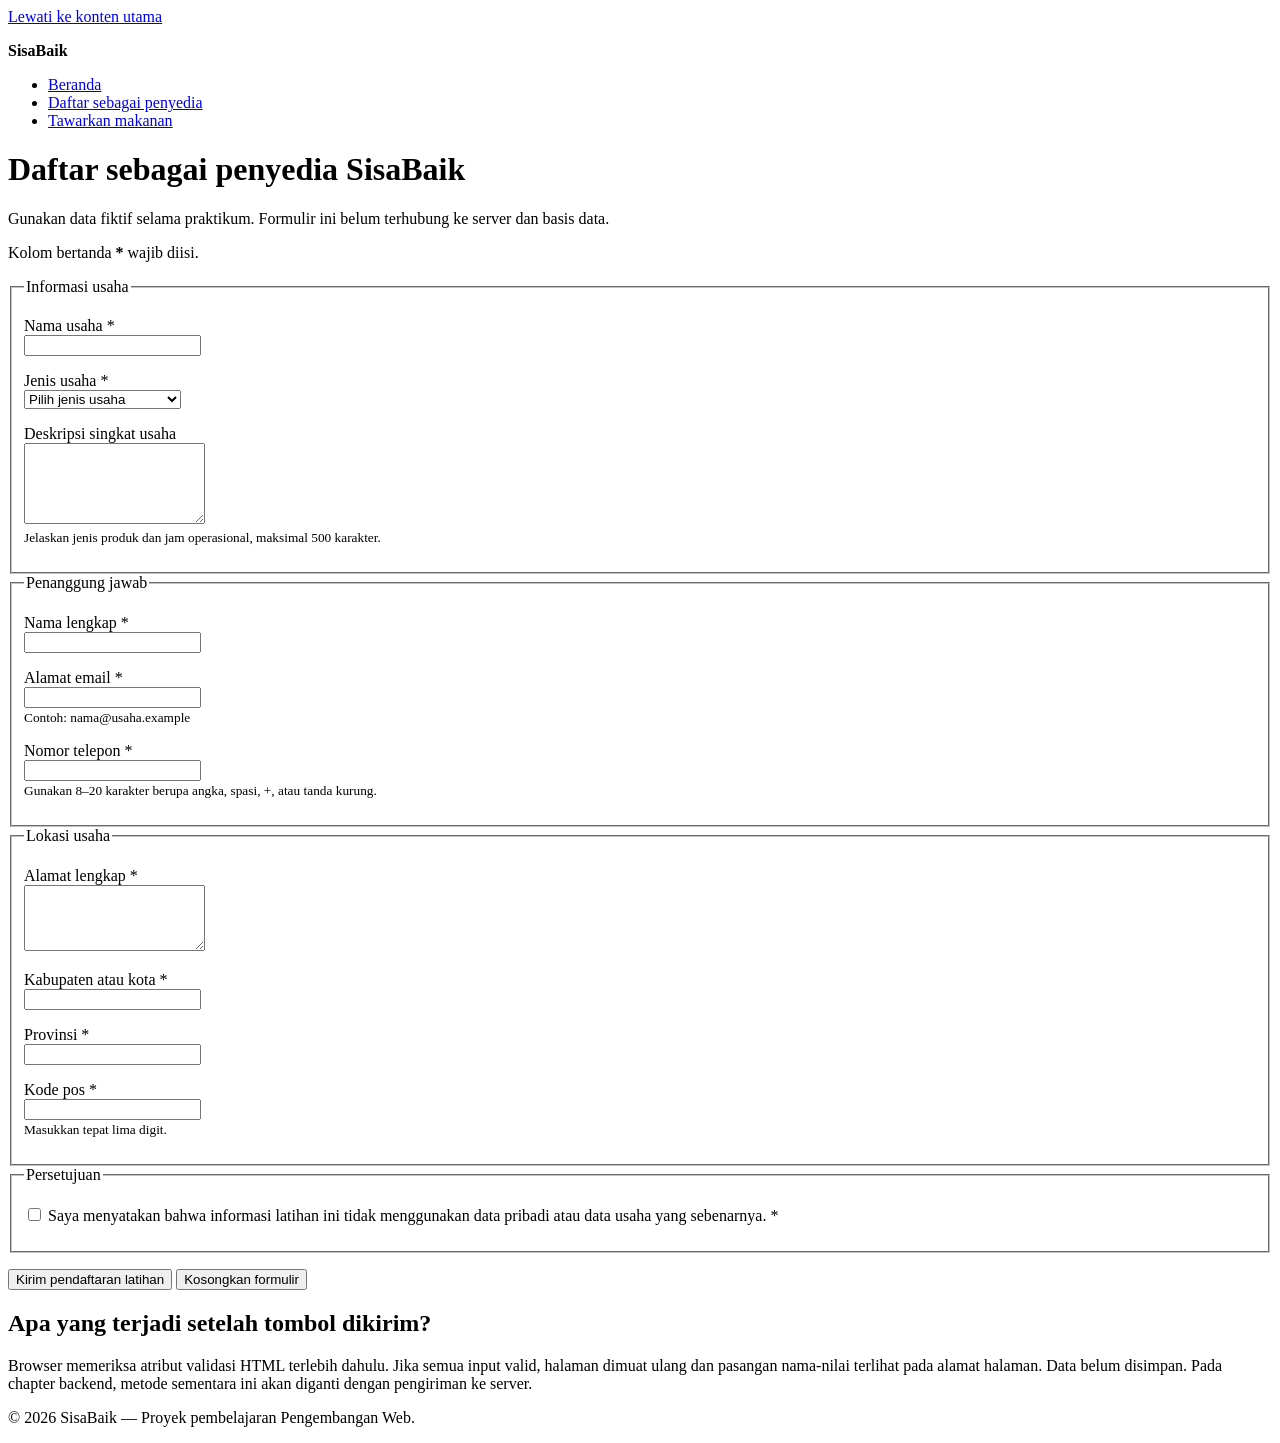
==== daftar-penyedia.html @ 45aaafab "feat: add accessible provider registration form" ====
<!doctype html> 
<html lang="id"> 
  <head> 
    <meta charset="utf-8"> 
    <meta name="viewport" content="width=device-width, initial-scale=1"> 
    <meta 
      name="description" 
      content="Formulir prototipe untuk mendaftarkan usaha sebagai penyedia makanan di SisaBaik." 
    > 
    <title>Daftar Penyedia | SisaBaik</title> 
  </head> 
  <body> 
    <a href="#konten-utama">Lewati ke konten utama</a> 
 
    <header> 
      <p><strong>SisaBaik</strong></p> 
      <nav aria-label="Navigasi utama"> 
        <ul> 
          <li><a href="index.html">Beranda</a></li> 
          <li> 
            <a href="daftar-penyedia.html" aria-current="page"> 
              Daftar sebagai penyedia 
            </a> 
          </li> 
          <li><a href="tawarkan-makanan.html">Tawarkan makanan</a></li> 
        </ul> 
      </nav> 
    </header> 
 
    <main id="konten-utama" tabindex="-1"> 
      <h1>Daftar sebagai penyedia SisaBaik</h1> 
      <p> 
        Gunakan data fiktif selama praktikum. Formulir ini belum terhubung ke
         server dan basis data. 
      </p> 
      <p id="petunjuk-wajib">Kolom bertanda <strong>*</strong> wajib diisi.</p> 
 
      <form 
        action="daftar-penyedia.html" 
        method="get" 
        aria-describedby="petunjuk-wajib" 
      > 
        <fieldset> 
          <legend>Informasi usaha</legend> 
 
          <p> 
            <label for="nama-usaha">Nama usaha *</label><br> 
            <input 
              type="text" 
              id="nama-usaha" 
              name="nama_usaha" 
              autocomplete="organization" 
              minlength="3" 
              maxlength="100" 
              required 
            > 
          </p> 
 
          <p> 
            <label for="jenis-usaha">Jenis usaha *</label><br> 
            <select id="jenis-usaha" name="jenis_usaha" required> 
              <option value="">Pilih jenis usaha</option> 
              <option value="restoran">Restoran</option> 
              <option value="toko-roti">Toko roti</option> 
              <option value="katering">Katering</option> 
              <option value="ritel">Toko ritel</option> 
              <option value="hotel">Hotel atau penginapan</option> 
              <option value="lainnya">Lainnya</option> 
            </select> 
          </p> 
 
          <p> 
            <label for="deskripsi-usaha">Deskripsi singkat usaha</label><br> 
            <textarea 
              id="deskripsi-usaha" 
              name="deskripsi_usaha" 
              rows="5" 
              maxlength="500" 
              aria-describedby="bantuan-deskripsi" 
            ></textarea><br> 
            <small id="bantuan-deskripsi"> 
              Jelaskan jenis produk dan jam operasional, maksimal 500 karakter. 
            </small> 
          </p> 
        </fieldset> 
 
        <fieldset> 
          <legend>Penanggung jawab</legend> 
 
          <p> 
            <label for="nama-penanggung-jawab">Nama lengkap *</label><br> 
            <input 
              type="text" 
              id="nama-penanggung-jawab" 
              name="nama_penanggung_jawab" 
              autocomplete="name" 
              minlength="3" 
              maxlength="100" 
              required 
                 > 
          </p> 
 
          <p> 
            <label for="email">Alamat email *</label><br> 
            <input 
              type="email" 
              id="email" 
              name="email" 
              autocomplete="email" 
              maxlength="254" 
              aria-describedby="bantuan-email" 
              required 
            ><br> 
            <small id="bantuan-email">Contoh: nama@usaha.example</small> 
          </p> 
 
          <p> 
            <label for="telepon">Nomor telepon *</label><br> 
            <input 
              type="tel" 
              id="telepon" 
              name="telepon" 
              autocomplete="tel" 
              inputmode="tel" 
              pattern="[0-9+() ]{8,20}" 
              aria-describedby="bantuan-telepon" 
              required 
            ><br> 
            <small id="bantuan-telepon"> 
              Gunakan 8–20 karakter berupa angka, spasi, +, atau tanda kurung. 
            </small> 
          </p> 
            </fieldset> 
 
        <fieldset> 
          <legend>Lokasi usaha</legend> 
 
          <p> 
            <label for="alamat">Alamat lengkap *</label><br> 
            <textarea 
              id="alamat" 
              name="alamat" 
              rows="4" 
              autocomplete="street-address" 
              minlength="10" 
              maxlength="250" 
              required 
            ></textarea> 
          </p> 
 
          <p> 
            <label for="kota">Kabupaten atau kota *</label><br> 
            <input 
              type="text" 
              id="kota" 
              name="kota" 
              autocomplete="address-level2" 
              maxlength="100" 
              required 
            > 
          </p> 
 
          <p> 
            <label for="provinsi">Provinsi *</label><br> 
            <input
              type="text" 
              id="provinsi" 
              name="provinsi" 
              autocomplete="address-level1" 
              maxlength="100" 
              required 
            > 
          </p> 
 
          <p> 
            <label for="kode-pos">Kode pos *</label><br> 
            <input 
              type="text" 
              id="kode-pos" 
              name="kode_pos" 
              autocomplete="postal-code" 
              inputmode="numeric" 
              pattern="[0-9]{5}" 
              aria-describedby="bantuan-kode-pos" 
              required 
            ><br> 
            <small id="bantuan-kode-pos">Masukkan tepat lima digit.</small> 
          </p> 
        </fieldset> 
 
        <fieldset> 
          <legend>Persetujuan</legend> 
          <p> 
            <input 
              type="checkbox" 
              id="persetujuan" 
              name="persetujuan" 
              value="setuju"
                required 
            > 
            <label for="persetujuan"> 
              Saya menyatakan bahwa informasi latihan ini tidak menggunakan 
              data pribadi atau data usaha yang sebenarnya. * 
            </label> 
          </p> 
        </fieldset> 
 
        <p> 
          <button type="submit">Kirim pendaftaran latihan</button> 
          <button type="reset">Kosongkan formulir</button> 
        </p> 
      </form> 
 
      <section aria-labelledby="catatan-prototipe"> 
        <h2 id="catatan-prototipe">Apa yang terjadi setelah tombol dikirim?</h2> 
        <p> 
          Browser memeriksa atribut validasi HTML terlebih dahulu. Jika semua 
          input valid, halaman dimuat ulang dan pasangan nama-nilai terlihat 
          pada alamat halaman. Data belum disimpan. Pada chapter backend, 
          metode sementara ini akan diganti dengan pengiriman ke server. 
        </p> 
      </section> 
    </main> 
 
    <footer> 
      <p>&copy; 2026 SisaBaik — Proyek pembelajaran Pengembangan Web.</p> 
    </footer> 
  </body> 
</html>
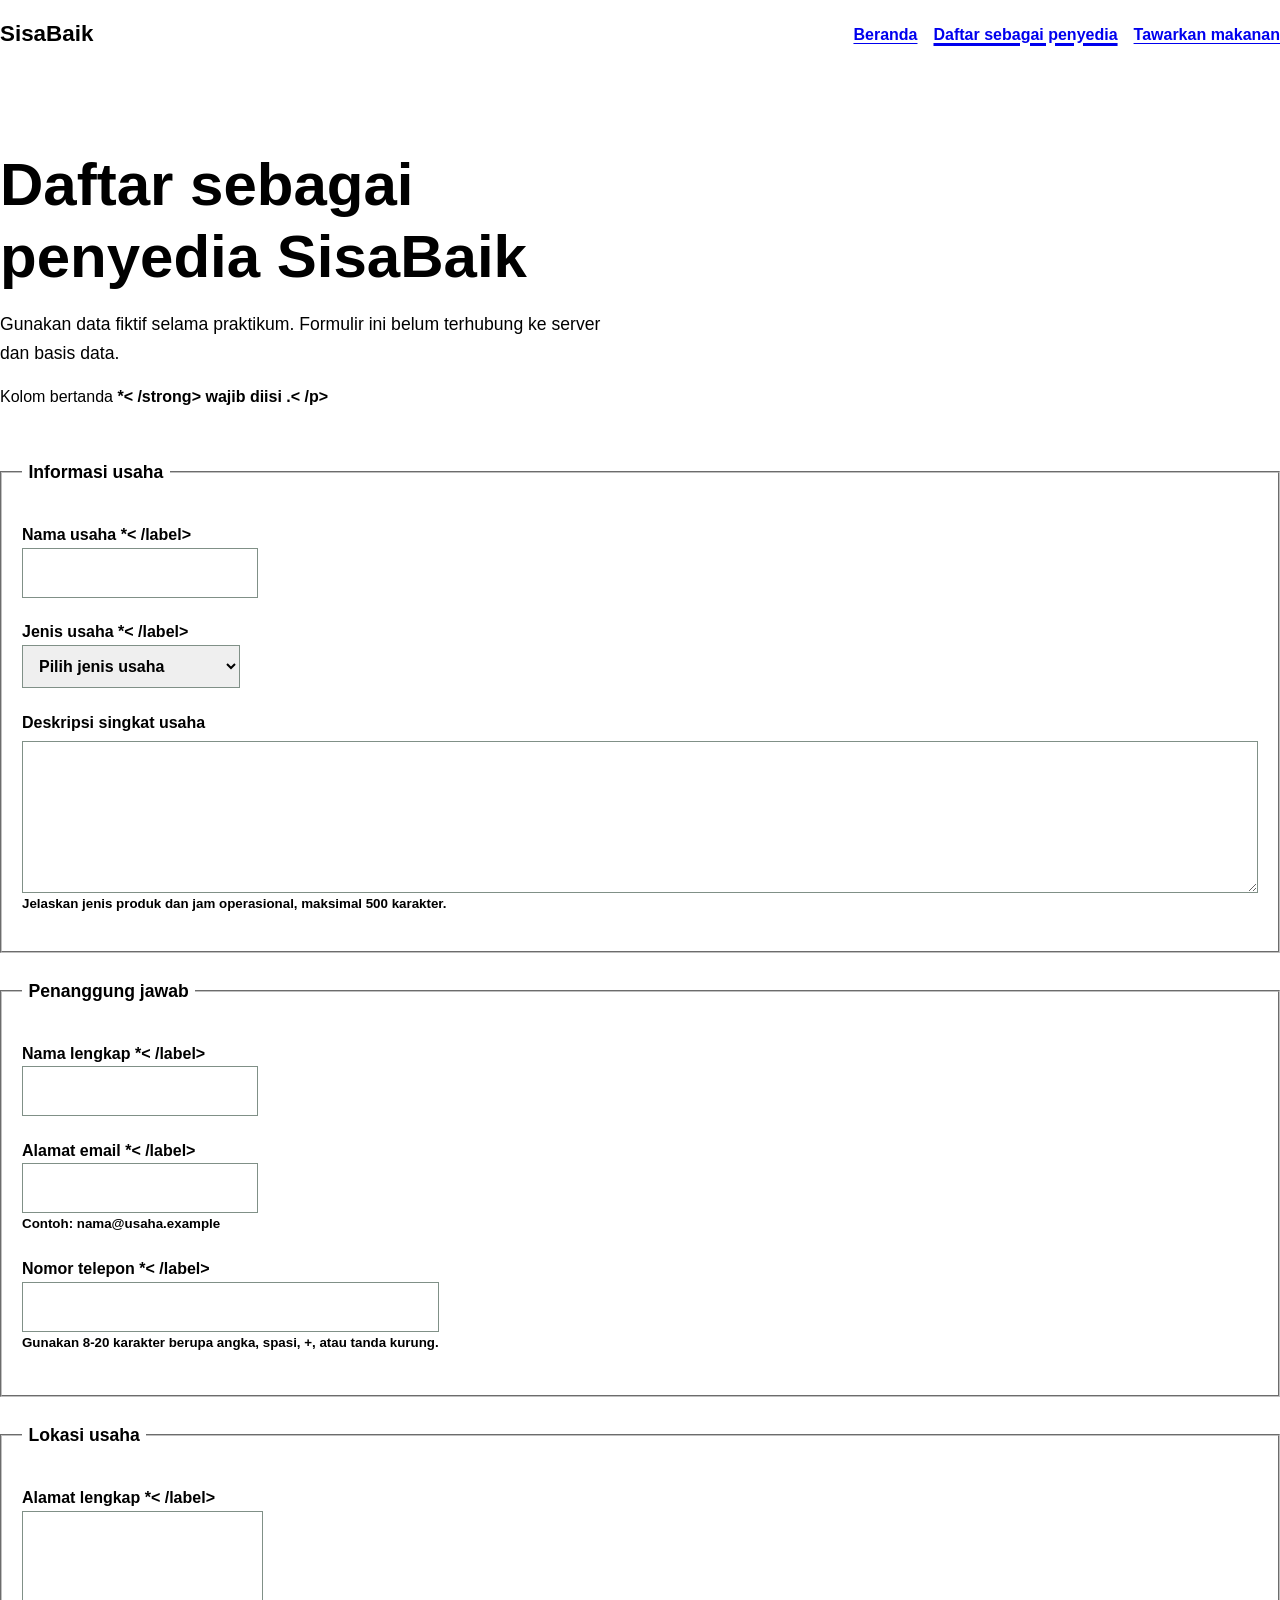
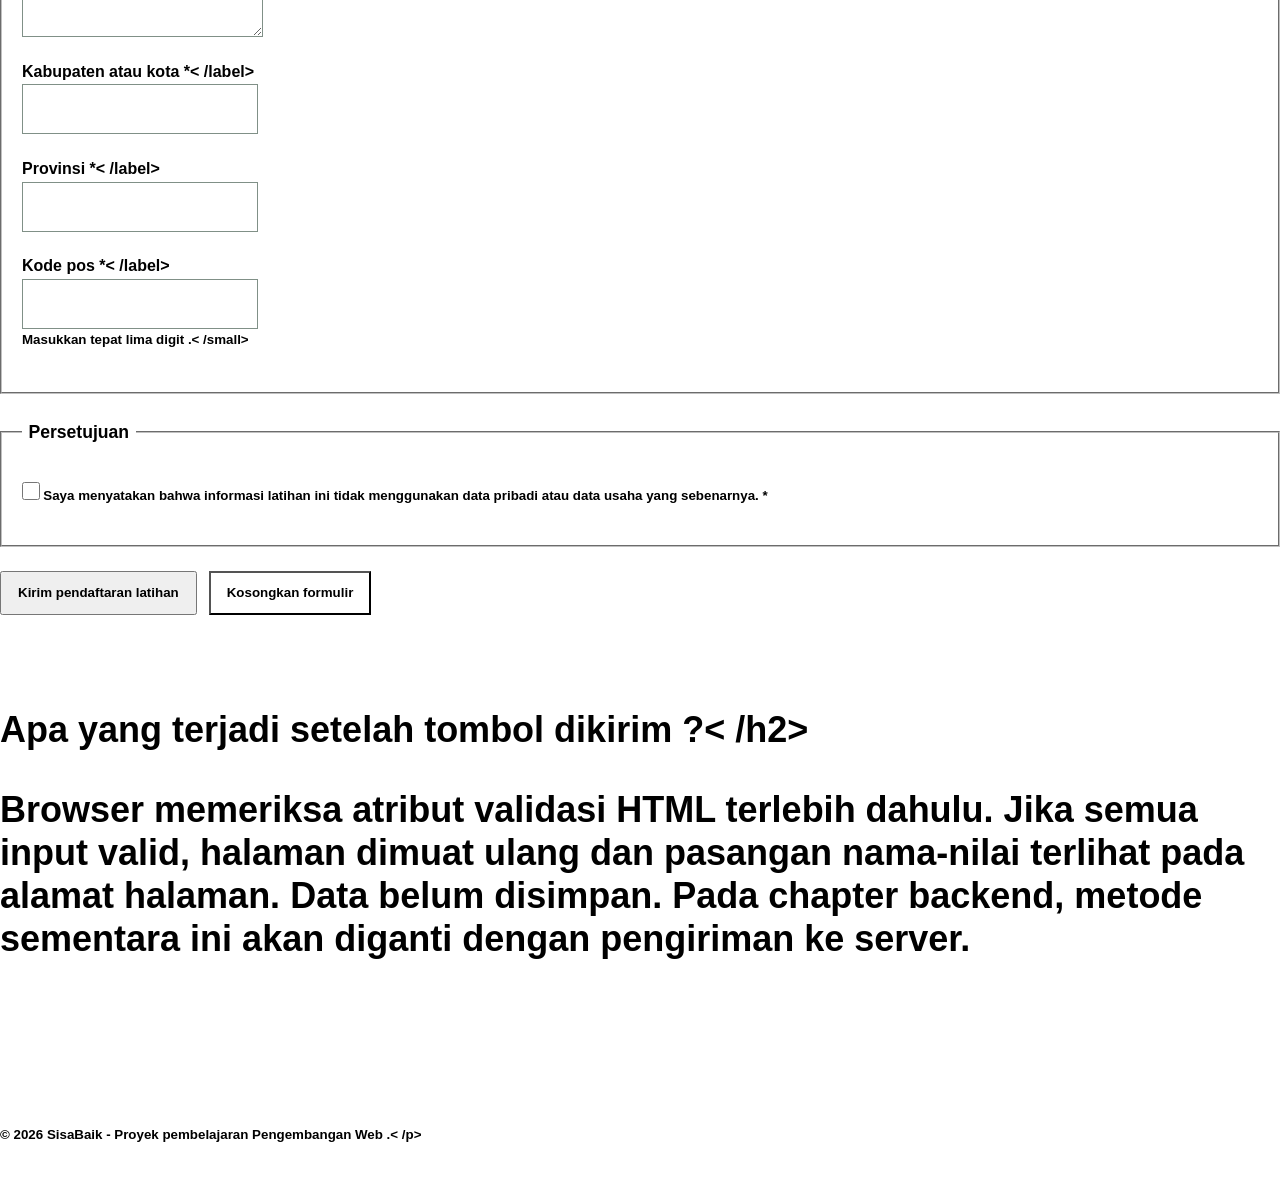
==== commit 5e758ac8: "style: apply responsive layout to SisaBaik pages" ====
--- a/daftar-penyedia.html
+++ b/daftar-penyedia.html
@@ -1,229 +1,235 @@
-<!doctype html> 
-<html lang="id"> 
-  <head> 
-    <meta charset="utf-8"> 
-    <meta name="viewport" content="width=device-width, initial-scale=1"> 
-    <meta 
-      name="description" 
-      content="Formulir prototipe untuk mendaftarkan usaha sebagai penyedia makanan di SisaBaik." 
-    > 
-    <title>Daftar Penyedia | SisaBaik</title> 
-  </head> 
-  <body> 
-    <a href="#konten-utama">Lewati ke konten utama</a> 
- 
-    <header> 
-      <p><strong>SisaBaik</strong></p> 
-      <nav aria-label="Navigasi utama"> 
-        <ul> 
-          <li><a href="index.html">Beranda</a></li> 
-          <li> 
-            <a href="daftar-penyedia.html" aria-current="page"> 
-              Daftar sebagai penyedia 
-            </a> 
-          </li> 
-          <li><a href="tawarkan-makanan.html">Tawarkan makanan</a></li> 
-        </ul> 
-      </nav> 
-    </header> 
- 
-    <main id="konten-utama" tabindex="-1"> 
-      <h1>Daftar sebagai penyedia SisaBaik</h1> 
-      <p> 
-        Gunakan data fiktif selama praktikum. Formulir ini belum terhubung ke
-         server dan basis data. 
-      </p> 
-      <p id="petunjuk-wajib">Kolom bertanda <strong>*</strong> wajib diisi.</p> 
- 
-      <form 
-        action="daftar-penyedia.html" 
-        method="get" 
-        aria-describedby="petunjuk-wajib" 
-      > 
-        <fieldset> 
-          <legend>Informasi usaha</legend> 
- 
-          <p> 
-            <label for="nama-usaha">Nama usaha *</label><br> 
-            <input 
-              type="text" 
-              id="nama-usaha" 
-              name="nama_usaha" 
-              autocomplete="organization" 
-              minlength="3" 
-              maxlength="100" 
-              required 
-            > 
-          </p> 
- 
-          <p> 
-            <label for="jenis-usaha">Jenis usaha *</label><br> 
-            <select id="jenis-usaha" name="jenis_usaha" required> 
-              <option value="">Pilih jenis usaha</option> 
-              <option value="restoran">Restoran</option> 
-              <option value="toko-roti">Toko roti</option> 
-              <option value="katering">Katering</option> 
-              <option value="ritel">Toko ritel</option> 
-              <option value="hotel">Hotel atau penginapan</option> 
-              <option value="lainnya">Lainnya</option> 
-            </select> 
-          </p> 
- 
-          <p> 
-            <label for="deskripsi-usaha">Deskripsi singkat usaha</label><br> 
-            <textarea 
-              id="deskripsi-usaha" 
-              name="deskripsi_usaha" 
-              rows="5" 
-              maxlength="500" 
-              aria-describedby="bantuan-deskripsi" 
-            ></textarea><br> 
-            <small id="bantuan-deskripsi"> 
-              Jelaskan jenis produk dan jam operasional, maksimal 500 karakter. 
-            </small> 
-          </p> 
-        </fieldset> 
- 
-        <fieldset> 
-          <legend>Penanggung jawab</legend> 
- 
-          <p> 
-            <label for="nama-penanggung-jawab">Nama lengkap *</label><br> 
-            <input 
-              type="text" 
-              id="nama-penanggung-jawab" 
-              name="nama_penanggung_jawab" 
-              autocomplete="name" 
-              minlength="3" 
-              maxlength="100" 
-              required 
-                 > 
-          </p> 
- 
-          <p> 
-            <label for="email">Alamat email *</label><br> 
-            <input 
-              type="email" 
-              id="email" 
-              name="email" 
-              autocomplete="email" 
-              maxlength="254" 
-              aria-describedby="bantuan-email" 
-              required 
-            ><br> 
-            <small id="bantuan-email">Contoh: nama@usaha.example</small> 
-          </p> 
- 
-          <p> 
-            <label for="telepon">Nomor telepon *</label><br> 
-            <input 
-              type="tel" 
-              id="telepon" 
-              name="telepon" 
-              autocomplete="tel" 
-              inputmode="tel" 
-              pattern="[0-9+() ]{8,20}" 
-              aria-describedby="bantuan-telepon" 
-              required 
-            ><br> 
-            <small id="bantuan-telepon"> 
-              Gunakan 8–20 karakter berupa angka, spasi, +, atau tanda kurung. 
-            </small> 
-          </p> 
-            </fieldset> 
- 
-        <fieldset> 
-          <legend>Lokasi usaha</legend> 
- 
-          <p> 
-            <label for="alamat">Alamat lengkap *</label><br> 
-            <textarea 
-              id="alamat" 
-              name="alamat" 
-              rows="4" 
-              autocomplete="street-address" 
-              minlength="10" 
-              maxlength="250" 
-              required 
-            ></textarea> 
-          </p> 
- 
-          <p> 
-            <label for="kota">Kabupaten atau kota *</label><br> 
-            <input 
-              type="text" 
-              id="kota" 
-              name="kota" 
-              autocomplete="address-level2" 
-              maxlength="100" 
-              required 
-            > 
-          </p> 
- 
-          <p> 
-            <label for="provinsi">Provinsi *</label><br> 
-            <input
-              type="text" 
-              id="provinsi" 
-              name="provinsi" 
-              autocomplete="address-level1" 
-              maxlength="100" 
-              required 
-            > 
-          </p> 
- 
-          <p> 
-            <label for="kode-pos">Kode pos *</label><br> 
-            <input 
-              type="text" 
-              id="kode-pos" 
-              name="kode_pos" 
-              autocomplete="postal-code" 
-              inputmode="numeric" 
-              pattern="[0-9]{5}" 
-              aria-describedby="bantuan-kode-pos" 
-              required 
-            ><br> 
-            <small id="bantuan-kode-pos">Masukkan tepat lima digit.</small> 
-          </p> 
-        </fieldset> 
- 
-        <fieldset> 
-          <legend>Persetujuan</legend> 
-          <p> 
-            <input 
-              type="checkbox" 
-              id="persetujuan" 
-              name="persetujuan" 
-              value="setuju"
-                required 
-            > 
-            <label for="persetujuan"> 
-              Saya menyatakan bahwa informasi latihan ini tidak menggunakan 
-              data pribadi atau data usaha yang sebenarnya. * 
-            </label> 
-          </p> 
-        </fieldset> 
- 
-        <p> 
-          <button type="submit">Kirim pendaftaran latihan</button> 
-          <button type="reset">Kosongkan formulir</button> 
-        </p> 
-      </form> 
- 
-      <section aria-labelledby="catatan-prototipe"> 
-        <h2 id="catatan-prototipe">Apa yang terjadi setelah tombol dikirim?</h2> 
-        <p> 
-          Browser memeriksa atribut validasi HTML terlebih dahulu. Jika semua 
-          input valid, halaman dimuat ulang dan pasangan nama-nilai terlihat 
-          pada alamat halaman. Data belum disimpan. Pada chapter backend, 
-          metode sementara ini akan diganti dengan pengiriman ke server. 
-        </p> 
-      </section> 
-    </main> 
- 
-    <footer> 
-      <p>&copy; 2026 SisaBaik — Proyek pembelajaran Pengembangan Web.</p> 
-    </footer> 
-  </body> 
-</html> +<! doctype html>
+<html lang="id">
+<head>
+<meta charset="utf-8">
+<meta name="viewport" content="width=device-width, initial-scale=1">
+<meta
+name="description"
+content="Formulir prototipe untuk mendaftarkan usaha sebagai penyedia makanan di SisaBaik."
+>
+<title>Daftar Penyedia | SisaBaik</title>
+<link rel="stylesheet" href="styles.css">
+</head>
+<body>
+<a class="skip-link" href="#konten-utama">Lewati ke konten utama</a>
+
+<header class="site-header">
+<div class="container header-layout">
+<p class="brand">SisaBaik</p>
+<nav aria-label="Navigasi utama">
+<ul class="nav-list">
+<li><a href="index.html">Beranda</a></li>
+<li>
+<a href="daftar-penyedia.html" aria-current="page">
+Daftar sebagai penyedia
+</a>
+</li>
+<li><a href="tawarkan-makanan.html">Tawarkan makanan</a></li>
+</ul>
+</nav>
+</div>
+</header>
+
+<main class="container" id="konten-utama" tabindex="-1">
+<div class="page-heading">
+<h1>Daftar sebagai penyedia SisaBaik</h1>
+<p class="lead">
+  Gunakan data fiktif selama praktikum. Formulir ini belum terhubung ke
+server dan basis data.
+</p>
+<p class="required-note" id="petunjuk-wajib">Kolom bertanda <strong> *< /strong> wajib diisi .< /p>
+</div>
+
+<form
+class="form-card"
+action="daftar-penyedia.html"
+method="get"
+aria-describedby="petunjuk-wajib"
+>
+<fieldset class="form-section">
+<legend>Informasi usaha</legend>
+
+<p>
+<label for="nama-usaha">Nama usaha *< /label><br>
+<input
+type="text"
+id="nama-usaha"
+name="nama_usaha"
+autocomplete="organization"
+minlength="3"
+maxlength="100"
+required
+
+</p>
+
+<p>
+<label for="jenis-usaha">Jenis usaha *< /label><br>
+<select id="jenis-usaha" name="jenis_usaha" required>
+<option value="">Pilih jenis usaha</option>
+<option value="restoran">Restoran</option>
+<option value="toko-roti">Toko roti</option>
+<option value="katering">Katering</option>
+<option value="ritel">Toko ritel</option>
+<option value="hotel">Hotel atau penginapan</option>
+<option value="lainnya">Lainnya</option>
+</select>
+</p>
+
+<p>
+<label for="deskripsi-usaha">Deskripsi singkat usaha</label><br>
+<textarea
+id="deskripsi-usaha"
+name="deskripsi_usaha"
+rows="5"
+maxlength="500"
+aria-describedby="bantuan-deskripsi"
+></textarea><br>
+<small id="bantuan-deskripsi">
+Jelaskan jenis produk dan jam operasional, maksimal 500 karakter.
+</small>
+</p>
+</fieldset>
+
+<fieldset class="form-section">
+<legend>Penanggung jawab</legend>
+
+<p>
+<label for="nama-penanggung-jawab">Nama lengkap *< /label><br>
+<input
+type="text"
+id="nama-penanggung-jawab"
+name="nama_penanggung_jawab"
+autocomplete="name"
+minlength="3"
+maxlength="100"
+required
+
+</p>
+<p>
+<label for="email">Alamat email *< /label><br>
+<input
+type="email"
+id="email"
+name="email"
+autocomplete="email"
+maxlength="254"
+aria-describedby="bantuan-email"
+required
+><br>
+<small id="bantuan-email">Contoh: nama@usaha.example</small>
+</p>
+
+<p>
+<label for="telepon">Nomor telepon *< /label><br>
+<input
+type="tel"
+id="telepon"
+name="telepon"
+autocomplete="tel"
+inputmode="tel"
+pattem="[0-9+()]{8,20}"
+aria-describedby="bantuan-telepon"
+required
+><br>
+<small id="bantuan-telepon">
+Gunakan 8-20 karakter berupa angka, spasi, +, atau tanda kurung.
+</small>
+</p>
+</fieldset>
+
+<fieldset class="form-section">
+<legend>Lokasi usaha</legend>
+
+<p>
+ <label for="alamat">Alamat lengkap *< /label><br>
+<textarea
+id="alamat"
+name="alamat"
+rows="4"
+autocomplete="street-address"
+minlength="10"
+maxlength="250"
+required
+></textarea>
+</p>
+
+<p>
+<label for="kota">Kabupaten atau kota *< /label><br>
+<input
+type="text"
+id="kota"
+name="kota"
+autocomplete="address-level2"
+maxlength="100"
+required
+
+</p>
+
+<p>
+<label for="provinsi">Provinsi *< /label><br>
+<input
+type="text"
+id="provinsi"
+name="provinsi"
+autocomplete="address-level1"
+maxlength="100"
+required
+>
+</p>
+ <p>
+<label for="kode-pos">Kode pos *< /label><br>
+<input
+type="text"
+id="kode-pos"
+name="kode_pos"
+autocomplete="postal-code"
+inputmode="numeric"
+pattem="[0-9]{5}"
+aria-describedby="bantuan-kode-pos"
+required
+><br>
+<small id="bantuan-kode-pos">Masukkan tepat lima digit .< /small>
+</p>
+</fieldset>
+
+<fieldset class="form-section">
+<legend>Persetujuan</legend>
+<p>
+<input
+type="checkbox"
+id="persetujuan"
+name="persetujuan"
+value="setuju"
+required
+>
+<label for="persetujuan">
+Saya menyatakan bahwa informasi latihan ini tidak menggunakan
+data pribadi atau data usaha yang sebenarnya. *
+</label>
+</p>
+</fieldset>
+
+<p class="form-actions">
+<button class="button" type="submit">Kirim pendaftaran latihan</button>
+<button class="button button-secondary" type="reset">Kosongkan formulir</button>
+</p>
+</form>
+
+<section class="section" aria-labelledby="catatan-prototipe">
+<h2 id="catatan-prototipe">Apa yang terjadi setelah tombol dikirim ?< /h2>
+<p>
+Browser memeriksa atribut validasi HTML terlebih dahulu. Jika semua
+input valid, halaman dimuat ulang dan pasangan nama-nilai terlihat
+pada alamat halaman. Data belum disimpan. Pada chapter backend,
+metode sementara ini akan diganti dengan pengiriman ke server.
+</p>
+</section>
+</main>
+
+<footer class="site-footer">
+<div class="container footer-layout">
+<p>&copy; 2026 SisaBaik - Proyek pembelajaran Pengembangan Web .< /p>
+</div>
+</footer>
+</body>
+</html>
--- a/styles.css
+++ b/styles.css
@@ -0,0 +1,373 @@
+:root {
+-- color-primary: #176b4d;
+-- color-primary-dark: #0f4f39;
+-- color-primary-soft: #e8f5ef;
+-- color-accent: #f2b84b;
+-- color-text: #17211b;
+-- color-muted: #52615a;
+-- color-surface: #ffffff;
+-- color-background: #f5f8f6;
+-- color-border: #cbd8d1;
+-- color-danger: #a52a2a;
+-- shadow-card: 0 0.5rem 1.5rem rgb(23 33 27 / 10%);
+-- radius-small: 0.5rem;
+-- radius-medium: 0.9rem;
+-- radius-large: 1.4rem;
+-- content-width: 72rem;
+}
+
+*
+
+*:: before,
+*:: after {
+box-sizing: border-box;
+}
+
+html {
+scroll-behavior: smooth;
+}
+
+body {
+margin: 0;
+background: var( -- color-background);
+color: var( -- color-text);
+font-family: Arial, Helvetica, sans-serif;
+font-size: 1rem;
+line-height: 1.6;
+}
+h1,
+h2,
+h3
+p{
+margin-block-start: 0;
+}
+h1,
+h2,
+h3 {
+line-height: 1.2;
+}
+h1 {
+max-width: 18ch;
+margin-block-end: 1rem;
+font-size: clamp(2rem, 7vw, 3.75rem);
+}
+h2 {
+margin-block-end: 1rem;
+font-size: clamp(1.5rem, 4vw, 2.25rem);
+}
+h3 {
+margin-block-end: 0.6rem;
+font-size: 1.2rem;
+}
+
+a {
+color: var( -- color-primary-dark);
+text-underline-offset: 0.2em;
+}
+
+a:hover {
+    text-decoration-thickness: 0.18em;
+}
+:focus-visible {
+outline: 0.2rem solid var( -- color-accent);
+outline-offset: 0.2rem;
+}
+.skip-link {
+position: absolute;
+inset-block-start: 0.5rem;
+inset-inline-start: 0.5rem;
+z-index: 100;
+padding: 0.7rem 1rem;
+border-radius: var( -- radius-small);
+background: var( -- color-text);
+color: var( -- color-surface);
+transform: translateY(-180%);
+}
+.skip-link:focus {
+transform: translateY(0);
+}
+.container {
+width: min(100% - 2rem, var( -- content-width));
+margin-inline: auto;
+}
+.site-header {
+background: var( -- color-surface);
+border-block-end: 0.0625rem solid var( -- color-border);
+}
+.header-layout {
+display: flex;
+flex-direction: column;
+gap: 0.75rem;
+padding-block: 1rem;
+}
+.brand {
+margin: 0;
+color: var( -- color-primary-dark);
+font-size: 1.4rem;
+font-weight: 700;
+}
+.nav-list {
+display: flex;
+flex-wrap: wrap;
+gap: 0.5rem 1rem;
+margin: 0;
+padding: 0;
+list-style: none;
+}
+.nav-list a {
+display: inline-block;
+padding-block: 0.35rem;
+font-weight: 700;
+}
+.nav-list a[aria-current="page"] {
+color: var( -- color-primary);
+text-decoration-thickness: 0.2em;
+}
+.hero {
+padding-block: clamp(3rem, 10vw, 7rem);
+background:
+linear-gradient(135deg, rgb(232 245 239 / 95%), rgb(255 255 255 / 92%));
+}
+.hero-layout {
+display: grid;
+gap: 2rem;
+align-items: center;
+}
+.eyebrow {
+margin-block-end: 0.5rem;
+color: var( -- color-primary-dark);
+font-weight: 700;
+letter-spacing: 0.05em;
+text-transform: uppercase;
+}
+
+.lead {
+max-width: 62ch;
+color: var( -- color-muted);
+font-size: 1.1rem;
+}
+.hero-panel {
+padding: 1.5rem;
+border: 0.0625rem solid var( -- color-border);
+border-radius: var( -- radius-large);
+background: var( -- color-surface);
+box-shadow: var( -- shadow-card);
+}
+.hero-panel strong {
+display: block;
+color: var( -- color-primary-dark);
+font-size: 2rem;
+}
+.button-group,
+.form-actions {
+display: flex;
+flex-wrap: wrap;
+gap: 0.75rem;
+align-items: center;
+}
+.button {
+display: inline-block;
+padding: 0.75rem 1rem;
+border: 0.125rem solid var( -- color-primary);
+border-radius: var( -- radius-small);
+background: var( -- color-primary);
+color: var( -- color-surface);
+font: inherit;
+font-weight: 700;
+line-height: 1.2;
+text-decoration: none;
+cursor: pointer;
+}
+.button:hover {
+background: var( -- color-primary-dark);
+border-color: var( -- color-primary-dark);
+}
+.button-secondary {
+background: transparent;
+color: var( -- color-primary-dark);
+}
+.section {
+padding-block: clamp(2.5rem, 7vw, 5rem);
+}
+.section-alt {
+background: var( -- color-surface);
+}
+.section-intro {
+max-width: 65ch;
+color: var( -- color-muted);
+}
+.steps-grid,
+.benefit-grid,
+.offer-grid {
+display: grid;
+grid-template-columns: 1fr;
+gap: 1rem;
+}
+.card {
+padding: 1.25rem;
+border: 0.0625rem solid var( -- color-border);
+border-radius: var( -- radius-medium);
+background: var( -- color-surface);
+box-shadow: var( -- shadow-card);
+}
+.step-number {
+display: inline-grid;
+width: 2.25rem;
+height: 2.25rem;
+margin-block-end: 0.75rem;
+place-items: center;
+border-radius: 50%;
+background: var( -- color-primary-soft);
+color: var( -- color-primary-dark);
+font-weight: 700;
+}
+.offer-card {
+display: flex;
+flex-direction: column;
+overflow: hidden;
+border: 0.0625rem solid var( -- color-border);
+border-radius: var( -- radius-medium);
+background: var( -- color-surface);
+box-shadow: var( -- shadow-card);
+}
+.offer-card_visual {
+min-height: 8rem;
+background: linear-gradient(135deg, var( -- color-primary), var( -- color-primary-dark));
+}
+.offer-card_content {
+display: flex;
+flex: 1;
+flex-direction: column;
+padding: 1.25rem;
+}
+.offer-card_meta {
+color: var( -- color-muted);
+}
+.offer-card_price {
+margin-block-start: auto;
+font-size: 1.15rem;
+}
+.badge {
+display: inline-block;
+width: fit-content;
+margin-block-end: 0.75rem;
+padding: 0.25rem 0.6rem;
+border-radius: 999px;
+background: var( -- color-primary-soft);
+color: var( -- color-primary-dark);
+font-size: 0.85rem;
+font-weight: 700;
+}
+.notice {
+padding: 1rem;
+border-inline-start: 0.3rem solid var( -- color-primary);
+border-radius: var( -- radius-small);
+background: var( -- color-primary-soft);
+}
+.page-heading {
+padding-block: clamp(2.5rem, 7vw, 5rem) 2rem;
+}
+form-card {
+max-width: 56rem;
+margin-block-end: 3rem;
+padding: clamp(1rem, 4vw, 2rem);
+border: 0.0625rem solid var( -- color-border);
+border-radius: var( -- radius-large);
+background: var( -- color-surface);
+box-shadow: var( -- shadow-card);
+}
+.form-section {
+margin: 0 0 1.5rem;
+padding: 1.25rem;
+border: 0.0625rem solid var( -- color-border);
+border-radius: var( -- radius-medium);
+}
+.form-section legend {
+padding-inline: 0.4rem;
+color: var( -- color-primary-dark);
+font-size: 1.1rem;
+font-weight: 700;
+}
+label {
+display: inline-block;
+margin-block-end: 0.35rem;
+font-weight: 700;
+}
+input,
+select,
+textarea {
+width: 100%;
+padding: 0.7rem 0.75rem;
+border: 0.0625rem solid #809087;
+border-radius: var( -- radius-small);
+background: var( -- color-surface);
+color: var( -- color-text);
+font: inherit;
+}
+textarea {
+resize: vertical;
+}
+input:focus,
+select:focus,
+textarea:focus {
+border-color: var( -- color-primary-dark);
+}
+input[type="checkbox"],
+input[type="radio"] {
+width: 1.1rem;
+height: 1.1rem;
+margin: 0.2rem 0 0;
+accent-color: var( -- color-primary);
+}
+.required-note {
+color: var( -- color-muted);
+}
+.site-footer {
+padding-block: 2rem;
+background: var( -- color-primary-dark);
+color: var( -- color-surface);
+}
+.site-footer a {
+color: var( -- color-surface);
+}
+.footer-layout {
+display: flex;
+flex-direction: column;
+gap: 0.5rem;
+}
+.footer-layout p,
+.footer-layout address {
+margin: 0;
+}
+@media (min-width: 48rem) {
+.header-layout {
+flex-direction: row;
+justify-content: space-between;
+align-items: center;
+}
+.hero-layout {
+grid-template-columns: minmax(0, 1.5fr) minmax(15rem, 0.7fr);
+}
+.steps-grid,
+.benefit-grid {
+grid-template-columns: repeat(3, minmax(0, 1fr));
+}
+.offer-grid {
+grid-template-columns: repeat(2, minmax(0, 1fr));
+}
+.footer-layout {
+flex-direction: row;
+justify-content: space-between;
+align-items: center;
+}
+}
+@media (min-width: 68rem) {
+.offer-grid {
+grid-template-columns: repeat(3, minmax(0, 1fr));
+}
+}
+@media (prefers-reduced-motion: reduce) {
+html {
+scroll-behavior: auto;
+}
+}
